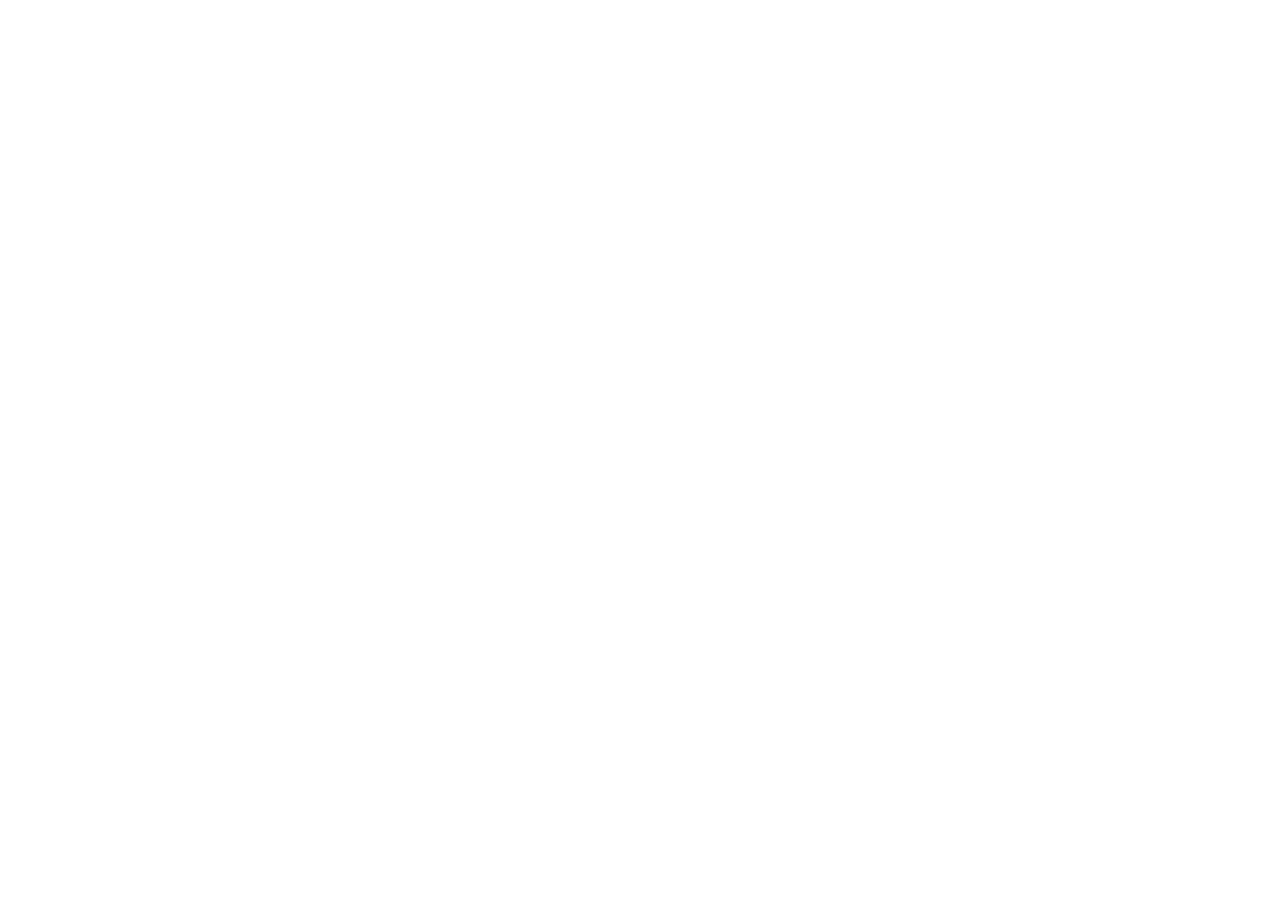
==== index.html @ 44fa27e7 "init all setup" ====
<!DOCTYPE html>
<html lang="en">
<head>
    <meta charset="UTF-8">
    <meta http-equiv="X-UA-Compatible" content="IE=edge">
    <meta name="viewport" content="width=device-width, initial-scale=1.0">
    <title>Welcome to my world</title>
    <link rel="stylesheet" href="style.css">
</head>
<body>
    
</body>
</html>
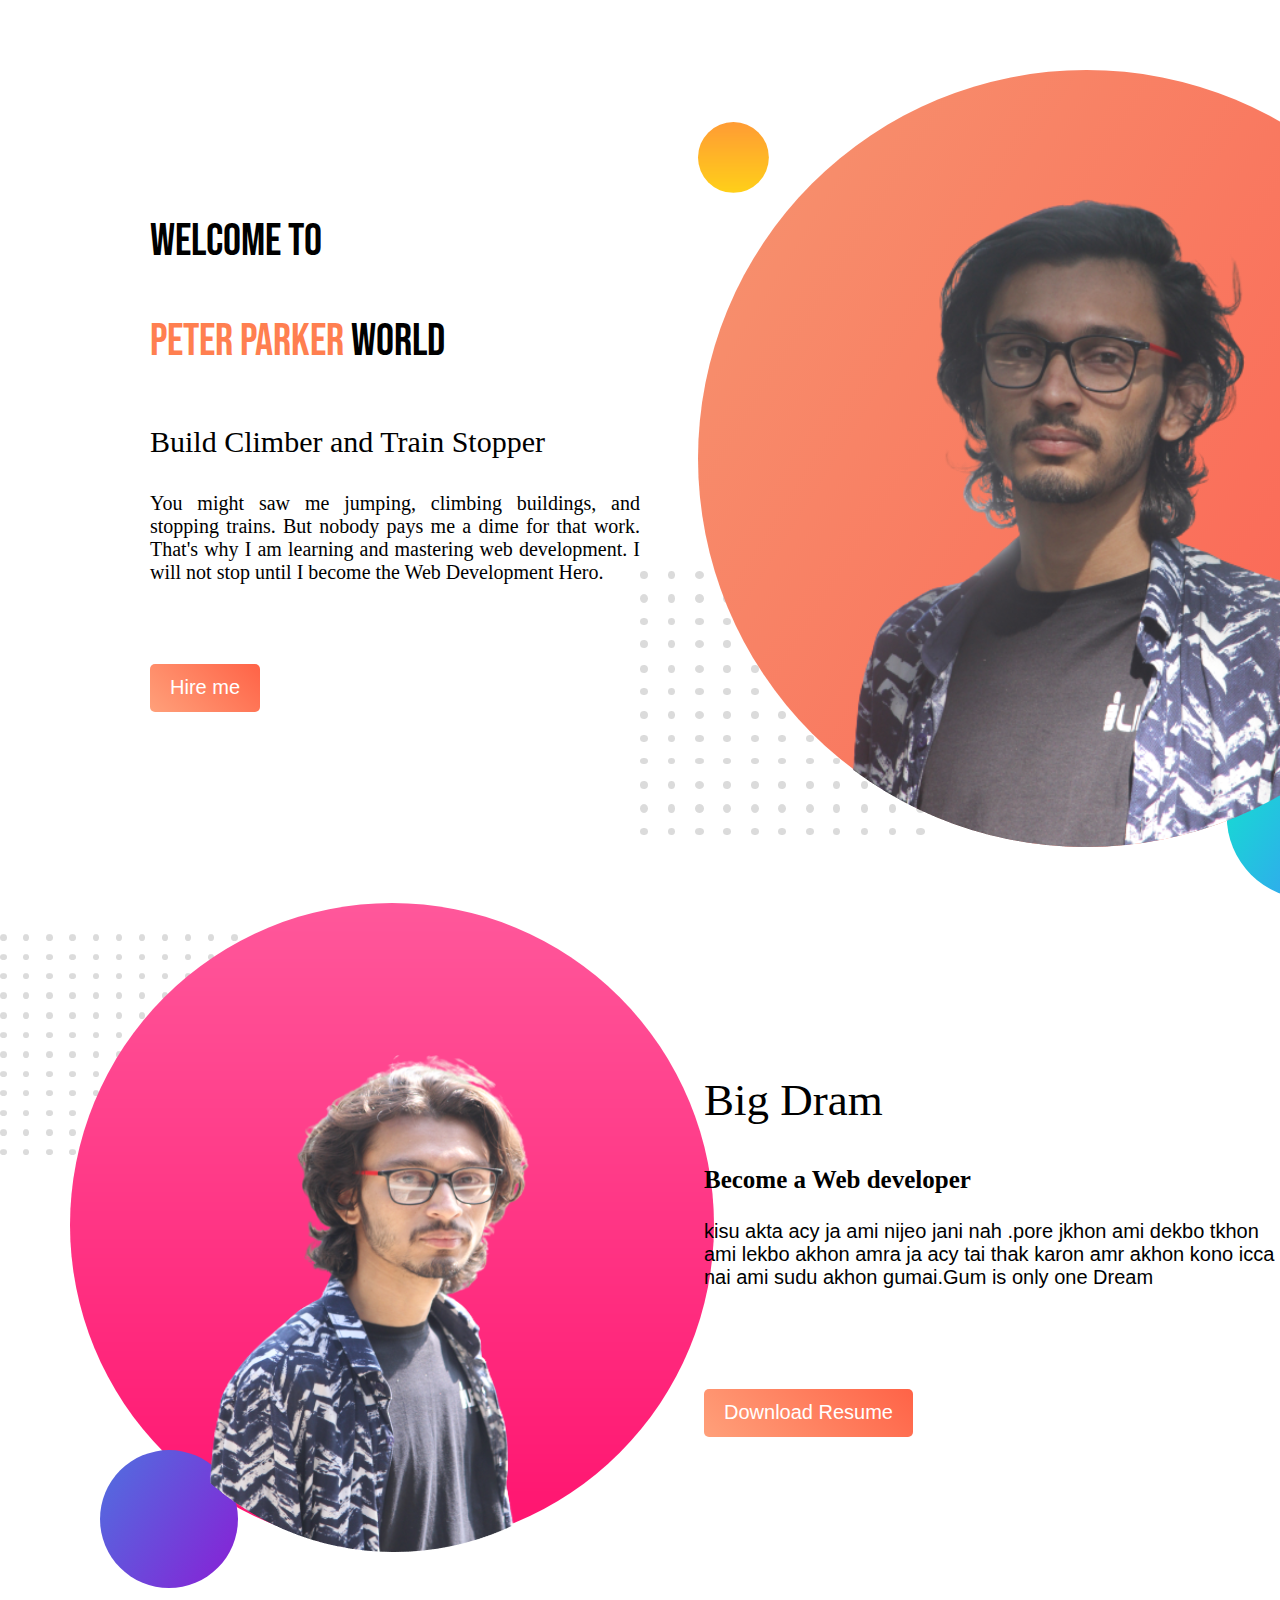
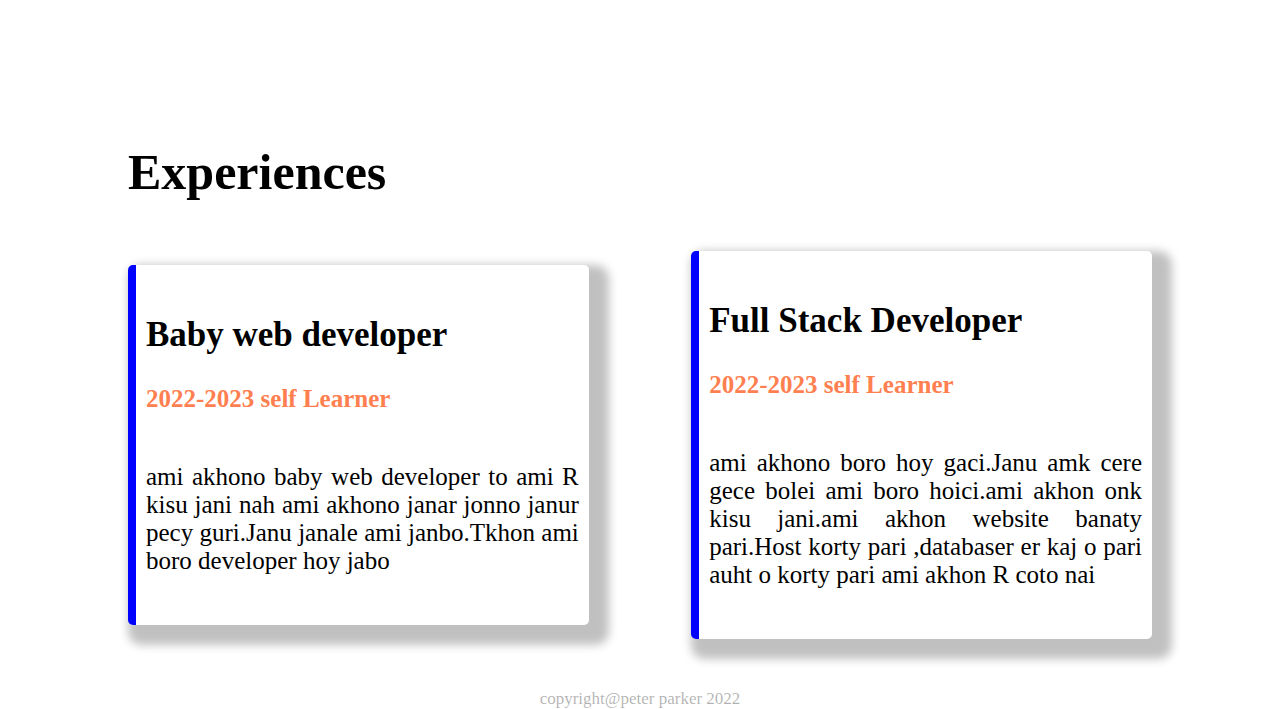
==== commit 6aa6a3d4: "all ok" ====
--- a/index.html
+++ b/index.html
@@ -5,9 +5,57 @@
     <meta http-equiv="X-UA-Compatible" content="IE=edge">
     <meta name="viewport" content="width=device-width, initial-scale=1.0">
     <title>Welcome to my world</title>
+    <!-----------  google font cdn -------------->
+    <link rel="preconnect" href="https://fonts.googleapis.com">
+    <link rel="preconnect" href="https://fonts.gstatic.com" crossorigin>
+    <link href="https://fonts.googleapis.com/css2?family=Bebas+Neue&display=swap" rel="stylesheet">
     <link rel="stylesheet" href="style.css">
 </head>
 <body>
     
+   <div class="banner"> 
+       <div class="content-part"> 
+           <h1>  Welcome to </br> <span> peter parker </span> world </h1>
+           <h2> Build Climber and Train Stopper </h2>
+           <p> You might saw me jumping, climbing buildings, and stopping trains. But nobody pays me a dime for that work. That's why I am learning and mastering web development. I will not stop until I become the Web Development Hero. </p>
+           <button class="hero-btn"> Hire me </button>
+       </div>
+       <div class="img-part"> 
+               <img class="hero-img" src="./images/my-bg(1).png" alt="">
+       </div>
+   </div>
+   <!-- ======================dream section start======== -->
+   <div class="dream">
+       <div class="dream-img"> 
+           <img src="./images/my-bg2.png" alt="">
+       </div>
+        <div class="dream-content"> 
+            <h1> Big Dram </h1>
+            <h2> Become a Web developer </h2>
+            <p> kisu akta acy ja  ami nijeo jani nah .pore jkhon ami dekbo tkhon ami lekbo akhon amra ja acy tai thak karon amr akhon kono icca nai ami sudu akhon gumai.Gum is only one Dream </p>
+            <button class="dream-btn"> Download Resume </button>
+        </div>
+   </div>
+   <!-- =============Experiences section start========== -->
+   <div class="Ex-main">
+       <h1> Experiences </h1>
+       <div class="Experiences">
+           <div class="card">
+               <h1> Baby web developer </h1>
+               <h2> 2022-2023 self Learner </h2>
+               <p> ami akhono baby web developer to ami R kisu jani nah ami akhono janar jonno janur pecy guri.Janu janale ami janbo.Tkhon ami boro developer hoy jabo </p>
+           </div>
+           <div class="card">
+            <h1> Full Stack Developer </h1>
+            <h2> 2022-2023 self Learner </h2>
+            <p> ami akhono boro hoy gaci.Janu amk cere gece bolei ami boro hoici.ami akhon onk kisu jani.ami akhon website banaty pari.Host korty pari ,databaser er kaj o pari auht o korty pari ami  akhon R coto nai </p>
+
+
+           </div>
+       </div>
+   </div>
+   <footer>
+     <p>   copyright@peter parker 2022 </p>
+   </footer>
 </body>
 </html>--- a/style.css
+++ b/style.css
@@ -0,0 +1,131 @@
+*{
+    margin: 0;
+    padding: 0;
+}
+.banner{
+    display: flex;
+    justify-content: space-between;
+    align-items: center;
+    width: 100%;
+}
+.content-part{
+    margin-left: 150px;
+    width: 50%;
+    height: auto;
+}
+.content-part h1{
+    font-size: 45px;
+    font-family: 'Bebas Neue', cursive;
+    font-weight: 200;
+    line-height: 100px;
+    
+}
+.content-part h1 span{
+    color: coral;
+}
+.content-part h2{
+    font-size: 30px;
+    font-weight: 200;
+    line-height: 100px;
+    
+}
+.content-part p{
+    font-size: 20px;
+    text-align: justify; 
+}
+.hero-btn,
+.dream-btn{
+    margin-top: 80px;
+    border: none;
+    height: 48px;
+    width: auto;
+    padding: 0px 20px 0px 20px;
+    cursor: pointer;
+    font-size: 20px;
+    color: #fff;
+    border-radius: 5px;
+    background: linear-gradient(45deg, lightsalmon, tomato);
+}
+.img-part{
+    margin-top: 70px;
+    width: 50%;
+}
+.dream{
+    display: flex;
+    justify-content: space-between;
+    align-items: center;
+    width: 100%;
+    gap: 10%;
+}
+.dream-img{
+    width: 45%;
+    height: auto;
+}
+.dream-content{
+    width: 45%;
+}
+.dream-content h1{
+    font-size: 45px;
+    font-weight: 500;
+    font-family: Georgia, 'Times New Roman', Times, serif;
+    line-height: 80px;
+}
+.dream-content h2{
+    font-size: 25px;
+    font-weight: 600;
+    line-height: 80px;
+
+}
+.dream-content p{
+    font-size: 20px;
+    font-weight: 400;
+    font-family: 'Lucida Sans', 'Lucida Sans Regular', 'Lucida Grande', 'Lucida Sans Unicode', Geneva, Verdana, sans-serif;
+    padding-bottom: 20px;
+}
+.Ex-main{
+    margin-top: 150px;
+
+    margin-left: 10%;
+    margin-right: 10%;
+    margin-bottom: 50px;
+}
+.Ex-main h1{
+    font-size: 50px;
+
+}
+.Experiences{
+    display: flex;
+    align-items: center;
+    justify-content: space-between;
+    margin-top: 50px;
+    gap: 10%;
+}
+.card{
+    width: 50%;
+    height: auto;
+    padding: 50px 10px 50px 10px;
+    
+    box-shadow: 10px 10px 10px 10px rgba(0, 0, 0, 0.247);
+    border-left: 8px solid blue;
+    border-radius: 5px;
+}
+.card h1{
+    font-size: 35px;
+}
+.card h2{
+    font-size: 25px;
+    color: coral;
+    margin-top: 30px;
+    
+}
+.card p{
+    font-size: 25px;
+    margin-top: 50px;
+    text-align: justify;
+}
+footer p{
+    margin-top: 50px;
+    text-align: center;font-size: 17px;
+    color: #1c1c1c58;
+   
+}